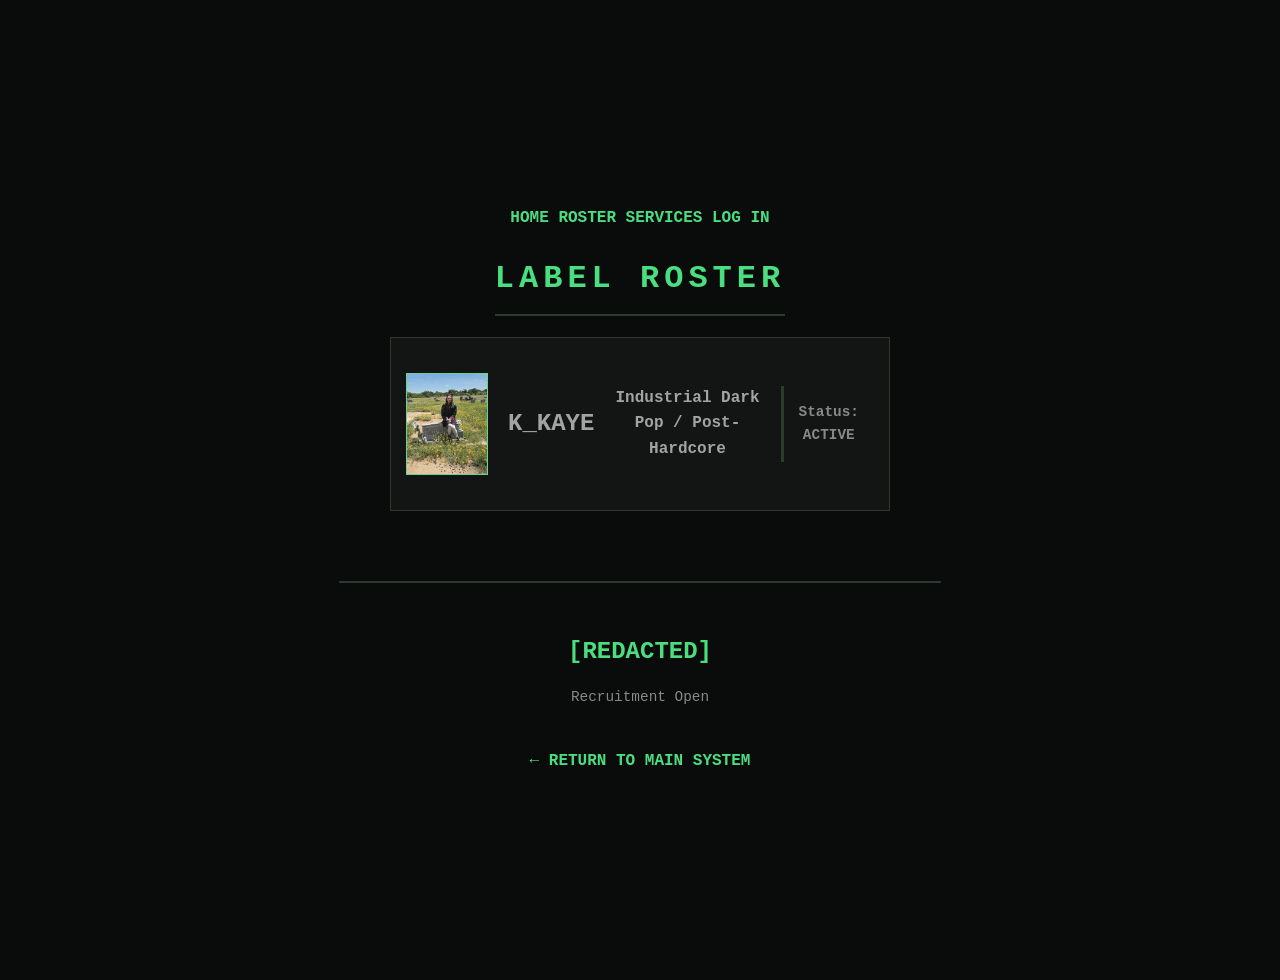
==== artists.html @ aa98f05f "Update artists.html" ====
<!DOCTYPE html>
<html lang="en">
<head>
    <meta charset="UTF-8">
    <title>Sullied Industries | Roster</title>
    <link rel="stylesheet" href="css/style.css">
</head>
<body>
    <nav class="top-nav">
        <a href="index.html">HOME</a>
        <a href="artists.html">ROSTER</a>
        <a href="services.html">SERVICES</a>
        <a href="#" class="nav-login">LOG IN</a>
    </nav>
    
    <h1>LABEL ROSTER</h1>
    
    <a href="K_KAYE.html" class="card-link">
    <div class="artist-card">
        <img src="assets/portraits/K_KAYE.jpg" class="artist-thumb" alt="K_KAYE"
class="artist-info">
        <h2>K_KAYE</h2>
        <p>Industrial Dark Pop / Post-Hardcore</p>
        <p
class="bunker-note">Status: ACTIVE</p>
        </div>
    </div>
    </a>
    <hr style="border: 1px solid #2d3b2d; width: 50%; margin: 30px 0;">

    <div class="artist-list">
        <h2>[REDACTED]</h2>
        <p>Recruitment Open</p>
    </div>

    <br>
    <a href="index.html">← RETURN TO MAIN SYSTEM</a>
</body>
</html>
---- css/style.css ----
:root {
    --bg-color: #0a0c0b;
    --text-color: #a3a3a3;
    --accent-green: #2d3b2d;
    --signal-green: #4ade80;
    --industrial-gray: #333333;
}

body {
    background-color: var(--bg-color);
    color: var(--text-color);
    font-family: 'Courier New', monospace; /* Keeps the technical/typewriter feel */
    line-height: 1.6;
    padding: 40px;
    margin: 0;
}

h1 {
    color: var(--signal-green);
    text-transform: uppercase;
    letter-spacing: 5px;
    border-bottom: 2px solid var(--accent-green);
    padding-bottom: 10px;
}

/* This styles the images in your assets folder */
img {
    max-width: 100%;
    border: 1px solid var(--industrial-gray);
    filter: grayscale(20%) brightness(80%); /* Makes your cemetery shots look moodier */
    margin: 20px 0;
}

.bunker-note {
    background-color: #121513;
    border-left: 3px solid var(--accent-green);
    padding: 15px;
    font-size: 0.9em;
    color: #888;
}

a {
    color: var(--signal-green);
    text-decoration: none;
    font-weight: bold;
}

a:hover {
    text-decoration: underline;
    color: #fff;
}

body {
    background-color: var(--bg-color);
    color: var(--text-color);
    font-family: 'Courier New', monospace;
    line-height: 1.6;
    padding: 40px;
    margin: 0;

    /* --- THE CENTERING MAGIC --- */
    display: flex;
    flex-direction: column;
    align-items: center;
    justify-content: center;
    min-height: 100vh; /* This makes the "center" the middle of the whole screen */
    text-align: center;
}

.artist-list h2 {
    color: var(--signal-green);
    margin-bottom: 5px;
}

.artist-list p {
    font-size: 0.9em;
    color: #888;
}

.artist-card {
    display: flex; /* The magic line that puts them side-by-side */
    align-items: center; /* Centers the text vertically with the photo */
    gap: 20px; /* Space between the photo and the text */
    background: #121513; /* Subtle dark background for the card */
    padding: 15px;
    border: 1px solid #2d3b2d;
    margin-bottom: 20px;
    max-width: 500px; /* Keeps it from stretching too wide */
}

.artist-thumb {
    width: 100px;
    height: 100px;
    object-fit: cover; /* Keeps the photo from looking squashed */
    border: 1px solid var(--signal-green);
    filter: grayscale(30%);
}

/* This removes the blue underline from the whole card */
.card-link {
    text-decoration: none;
    color: inherit;
    display: block; /* Makes the whole area clickable */
    max-width: 500px;
    margin-bottom: 20px;
}

/* This adds a "Glow" or "Highlight" when someone hovers over the box */
.artist-card:hover {
    border-color: var(--signal-green);
    background-color: #1a1e1b; /* Slightly lighter forest black */
    cursor: pointer;
    transition: 0.3s; /* Makes the glow fade in smoothly */
}

.service-card {
    background: #0d0f0e;
    border: 1px solid #333;
    padding: 20px;
    margin: 15px auto;
    max-width: 600px;
    text-align: left;
}

.service-card h3 {
    color: var(--signal-green);
    margin-top: 0;
}

.price {
    display: block;
    font-weight: bold;
    color: #fff;
    margin: 10px 0;
    font-size: 1.2em;
    font-family: monospace;
}

/* --- SERVICES & PRICING GRID --- */
.pricing-grid {
    display: flex;
    flex-wrap: wrap;
    gap: 20px;
    justify-content: center;
    margin: 30px 0;
}

.tier-card {
    background: #0d0f0e;
    border: 1px solid #2d3b2d;
    padding: 20px;
    width: 260px;
    text-align: left;
    transition: 0.3s ease;
    display: flex;
    flex-direction: column;
}

.tier-card:hover {
    border-color: var(--signal-green);
    transform: translateY(-5px);
    background: #141815;
}

.tier-card h3 {
    color: var(--signal-green);
    margin-top: 0;
    font-size: 1.2em;
    letter-spacing: 1px;
}

.tier-price {
    font-size: 1.8em;
    color: #fff;
    margin: 10px 0;
    font-family: monospace;
}

.tier-card p {
    font-size: 0.9em;
    color: #a3a3a3;
    flex-grow: 1; /* Keeps the cards the same height */
}

/* Responsive adjustment for small screens */
@media (max-width: 600px) {
    .tier-card {
        width: 100%;
    }
}
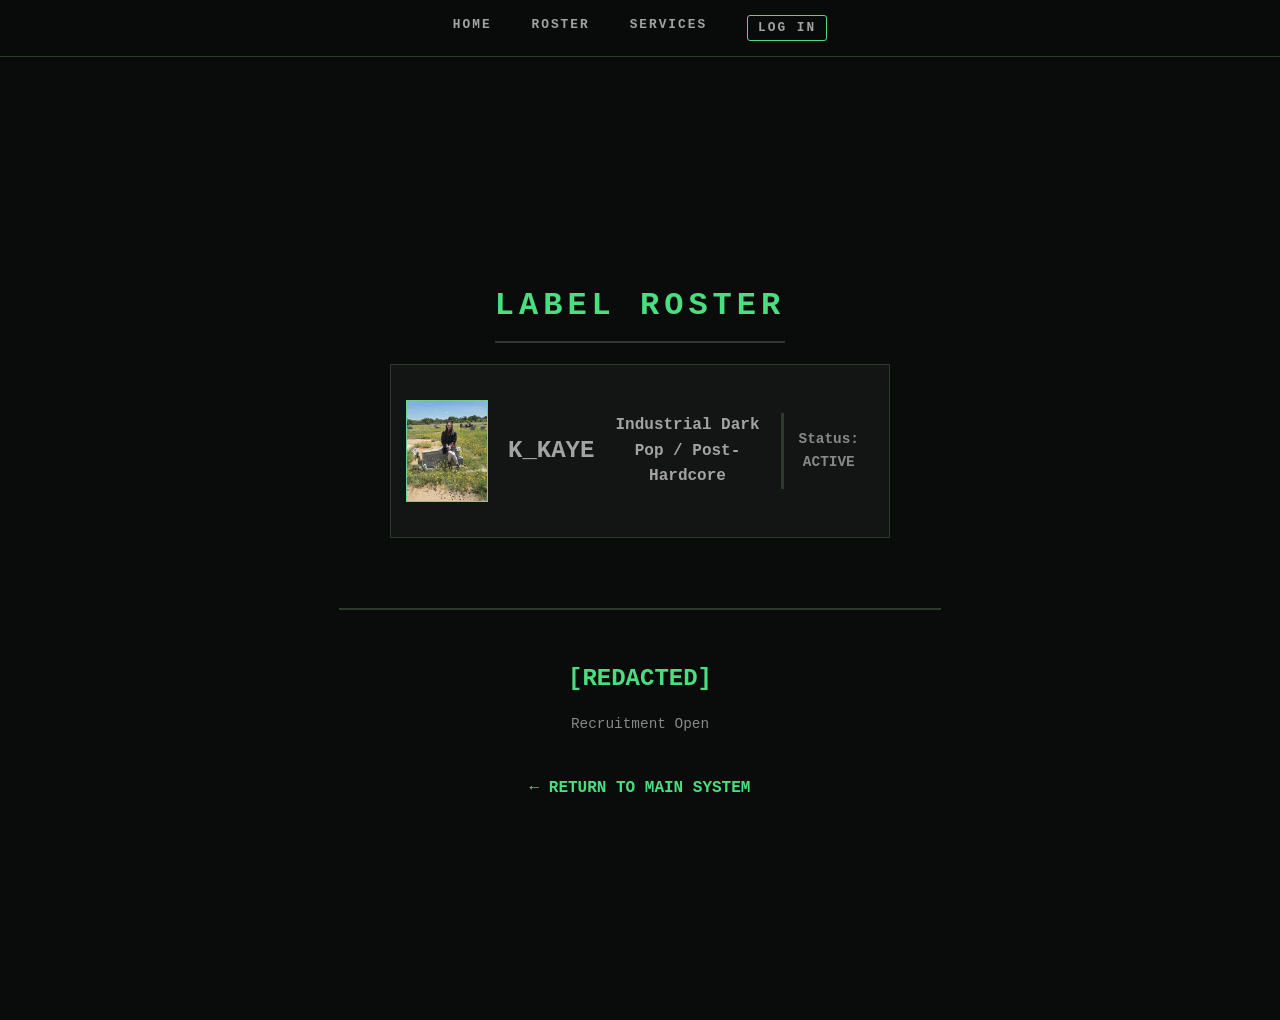
==== commit 74a60930: "Update artists.html" ====
--- a/artists.html
+++ b/artists.html
@@ -12,7 +12,6 @@
         <a href="services.html">SERVICES</a>
         <a href="#" class="nav-login">LOG IN</a>
     </nav>
-    
     <h1>LABEL ROSTER</h1>
     
     <a href="K_KAYE.html" class="card-link">
--- a/css/style.css
+++ b/css/style.css
@@ -188,3 +188,41 @@
         width: 100%;
     }
 }
+
+/* --- TOP NAVIGATION BAR --- */
+.top-nav {
+    position: fixed;
+    top: 0;
+    left: 0;
+    width: 100%;
+    background-color: rgba(10, 12, 11, 0.95); /* Slight transparency */
+    border-bottom: 1px solid var(--accent-green);
+    display: flex;
+    justify-content: center;
+    padding: 15px 0;
+    z-index: 1000; /* Keeps it above everything else */
+}
+
+.top-nav a {
+    color: var(--text-color);
+    text-decoration: none;
+    margin: 0 20px;
+    font-size: 0.8em;
+    letter-spacing: 2px;
+    transition: 0.3s;
+}
+
+.top-nav a:hover {
+    color: var(--signal-green);
+}
+
+.nav-login {
+    border: 1px solid var(--signal-green);
+    padding: 2px 10px;
+    border-radius: 3px;
+}
+
+/* Add this to prevent your content from hiding under the fixed bar */
+body {
+    padding-top: 80px !important; 
+}
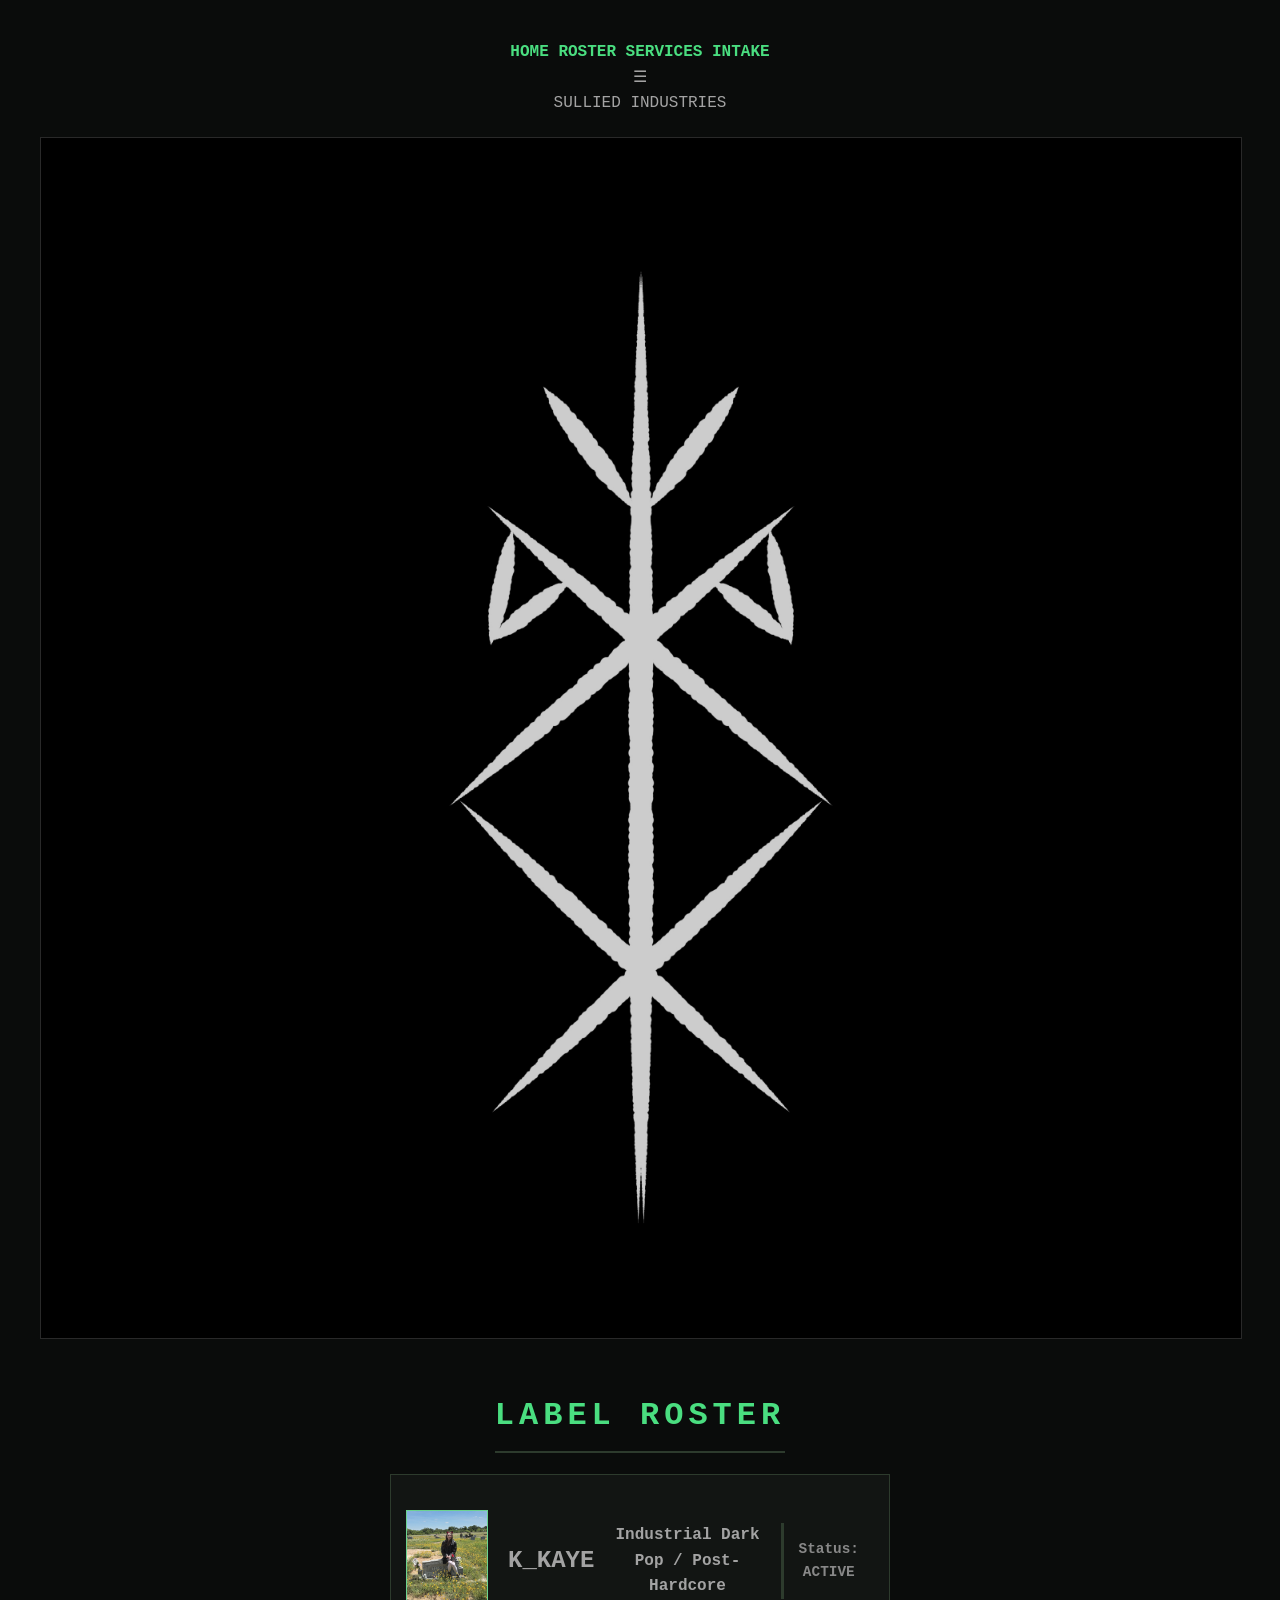
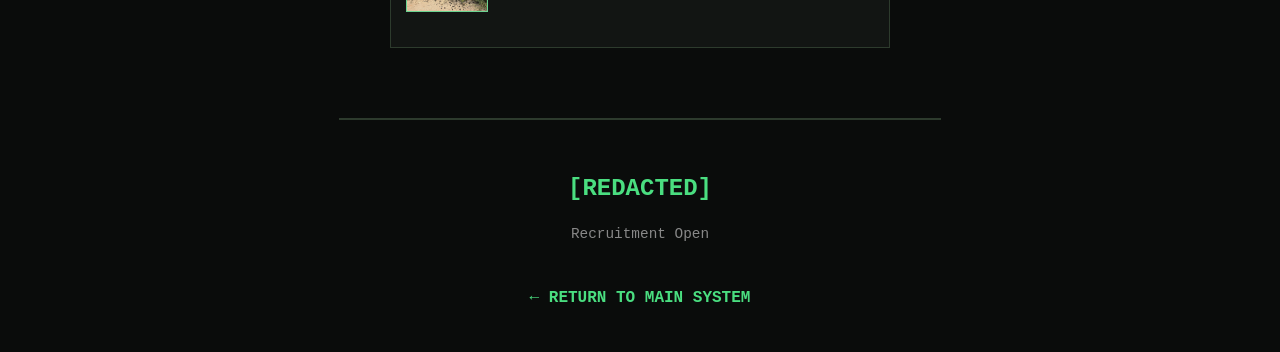
==== commit 4893ef3e: "Update artists.html" ====
--- a/artists.html
+++ b/artists.html
@@ -7,11 +7,21 @@
 </head>
 <body>
     <nav class="top-nav">
-        <a href="index.html">HOME</a>
-        <a href="artists.html">ROSTER</a>
-        <a href="services.html">SERVICES</a>
-        <a href="#" class="nav-login">LOG IN</a>
+        <div class="nav-links" id="navLinks">
+            <a href="index.html">HOME</a>
+            <a href="artists.html">ROSTER</a>
+            <a href="services.html">SERVICES</a>
+            <a href="contact.html">INTAKE</a>
+        </div>
+
+        <div class="menu-icon" onclick="toggleMenu()">☰</div>
+
+        <div class="nav-brand">
+            <span class="brand-name">SULLIED INDUSTRIES</span>
+            <img src="assets/Logo.jpg" alt="Sigil" class="nav-sigil">
+        </div>
     </nav>
+    
     <h1>LABEL ROSTER</h1>
     
     <a href="K_KAYE.html" class="card-link">
--- a/css/style.css
+++ b/css/style.css
@@ -113,29 +113,6 @@
     transition: 0.3s; /* Makes the glow fade in smoothly */
 }
 
-.service-card {
-    background: #0d0f0e;
-    border: 1px solid #333;
-    padding: 20px;
-    margin: 15px auto;
-    max-width: 600px;
-    text-align: left;
-}
-
-.service-card h3 {
-    color: var(--signal-green);
-    margin-top: 0;
-}
-
-.price {
-    display: block;
-    font-weight: bold;
-    color: #fff;
-    margin: 10px 0;
-    font-size: 1.2em;
-    font-family: monospace;
-}
-
 /* --- SERVICES & PRICING GRID --- */
 .pricing-grid {
     display: flex;
@@ -145,6 +122,25 @@
     margin: 30px 0;
 }
 
+.featured-row {
+    display: flex;
+    justify-content: center;
+    width: 100%;
+    margin-bottom: 20px;
+}
+
+.featured-tier {
+    flex: 1 0 100%;
+    width: 100% !important;
+    max-width: 860px;
+    flex-direction: row !important;
+    justify-content: space-between;
+    align-items: center;
+    padding: 25px;
+    border: 2px solid var(--accent-green);
+    box-sizing: border-box;
+}
+
 .tier-card {
     background: #0d0f0e;
     border: 1px solid #2d3b2d;
@@ -162,11 +158,10 @@
     background: #141815;
 }
 
-.tier-card h3 {
-    color: var(--signal-green);
-    margin-top: 0;
-    font-size: 1.2em;
-    letter-spacing: 1px;
+.tier-content {
+    display: flex;
+    flex-direction: column;
+    min-width: 220px;
 }
 
 .tier-price {
@@ -176,53 +171,74 @@
     font-family: monospace;
 }
 
-.tier-card p {
-    font-size: 0.9em;
-    color: #a3a3a3;
-    flex-grow: 1; /* Keeps the cards the same height */
-}
-
-/* Responsive adjustment for small screens */
-@media (max-width: 600px) {
+/* RESPONSIVE DESIGN */
+@media (max-width: 768px) {
+    .featured-tier {
+        flex-direction: column !important;
+        text-align: center;
+    }
     .tier-card {
-        width: 100%;
+        width: 90%;
     }
 }
 
-/* --- TOP NAVIGATION BAR --- */
-.top-nav {
-    position: fixed;
-    top: 0;
-    left: 0;
-    width: 100%;
-    background-color: rgba(10, 12, 11, 0.95); /* Slight transparency */
-    border-bottom: 1px solid var(--accent-green);
-    display: flex;
-    justify-content: center;
-    padding: 15px 0;
-    z-index: 1000; /* Keeps it above everything else */
-}
-
-.top-nav a {
-    color: var(--text-color);
+.intake-form {
+    max-width: 500px;
+    margin: 40px auto;
+    text-align: left;
+    display: flex;
+    flex-direction: column;
+    gap: 15px;
+}
+
+.intake-form label {
+    font-size: 0.7em;
+    letter-spacing: 2px;
+    color: var(--signal-green);
+}
+
+.intake-form input, .intake-form select, .intake-form textarea {
+    background: #0a0c0b;
+    border: 1px solid #2d3b2d;
+    color: #fff;
+    padding: 10px;
+    font-family: monospace;
+}
+
+.intake-form input:focus {
+    outline: none;
+    border-color: var(--signal-green);
+}
+
+.add-on-list {
+    display: flex;
+    flex-direction: column;
+    gap: 10px;
+    margin-top: 15px;
+}
+
+.add-on-item {
+    display: flex;
+    justify-content: space-between;
+    align-items: center;
+    padding: 15px;
+    background: rgba(255, 255, 255, 0.03);
+    border: 1px solid #2d3b2d;
+    color: #fff;
     text-decoration: none;
-    margin: 0 20px;
-    font-size: 0.8em;
-    letter-spacing: 2px;
-    transition: 0.3s;
-}
-
-.top-nav a:hover {
-    color: var(--signal-green);
-}
-
-.nav-login {
+    transition: 0.2s;
+}
+
+.add-on-item:hover {
+    background: rgba(57, 255, 20, 0.05);
+    border-color: var(--signal-green);
+    transform: translateX(5px); /* Subtle shift to show it's active */
+}
+
+.action-tag {
+    font-size: 0.7em;
+    color: var(--signal-green);
     border: 1px solid var(--signal-green);
-    padding: 2px 10px;
-    border-radius: 3px;
-}
-
-/* Add this to prevent your content from hiding under the fixed bar */
-body {
-    padding-top: 80px !important; 
-}
+    padding: 2px 8px;
+    margin-left: 15px;
+}
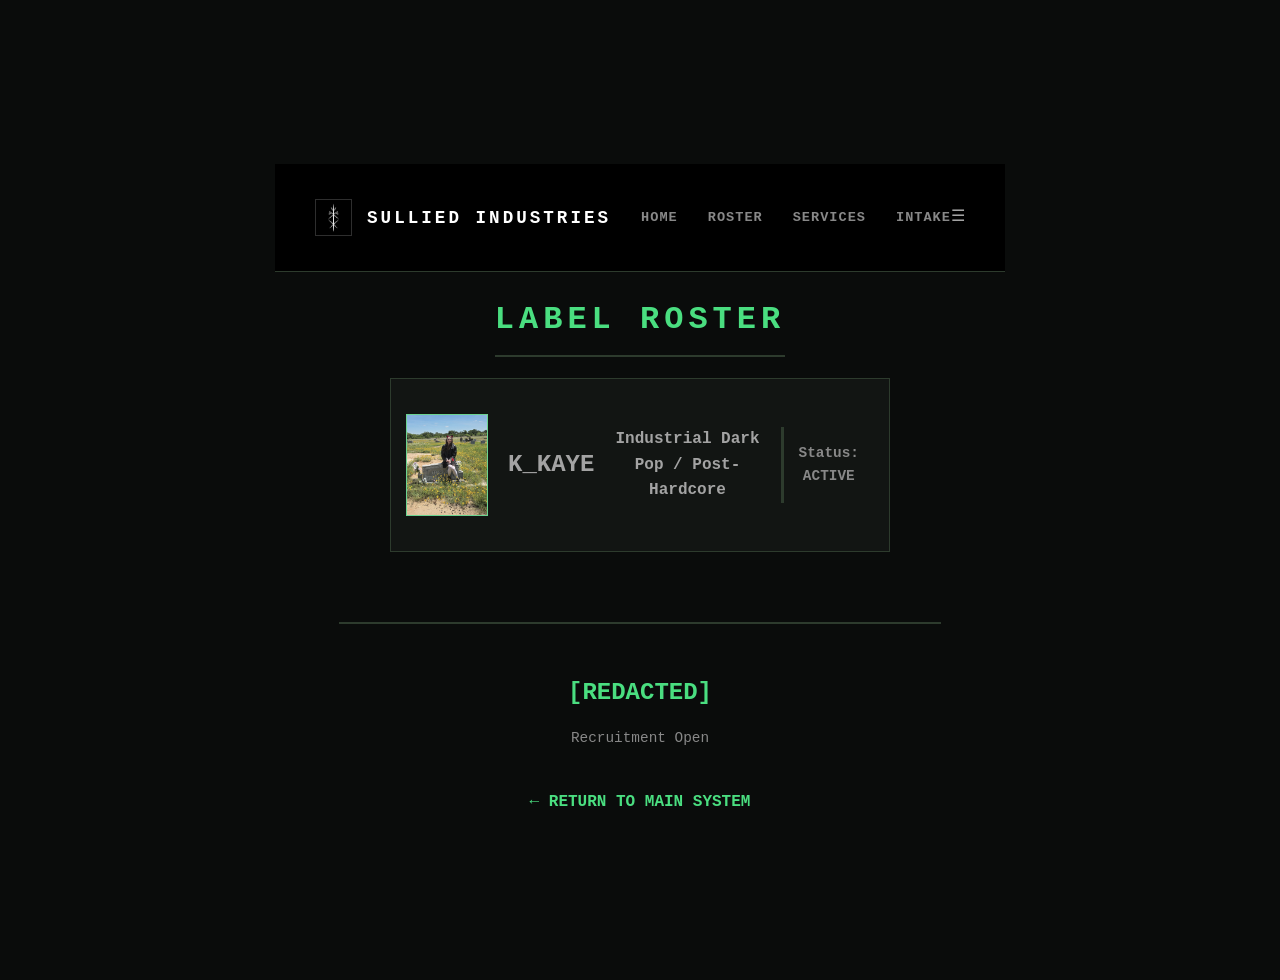
==== commit 0e6eb000: "Update artists.html" ====
--- a/artists.html
+++ b/artists.html
@@ -7,6 +7,11 @@
 </head>
 <body>
     <nav class="top-nav">
+        <div class="nav-brand">
+            <img src="assets/Logo.jpg" alt="Sigil" class="nav-sigil">
+            <span class="brand-name">SULLIED INDUSTRIES</span>
+        </div>
+
         <div class="nav-links" id="navLinks">
             <a href="index.html">HOME</a>
             <a href="artists.html">ROSTER</a>
@@ -15,11 +20,6 @@
         </div>
 
         <div class="menu-icon" onclick="toggleMenu()">☰</div>
-
-        <div class="nav-brand">
-            <span class="brand-name">SULLIED INDUSTRIES</span>
-            <img src="assets/Logo.jpg" alt="Sigil" class="nav-sigil">
-        </div>
     </nav>
     
     <h1>LABEL ROSTER</h1>
@@ -44,5 +44,11 @@
 
     <br>
     <a href="index.html">← RETURN TO MAIN SYSTEM</a>
+<script>
+function toggleMenu() {
+    const nav = document.getElementById('navLinks');
+    nav.classList.toggle('active');
+}
+</script>
 </body>
 </html>
--- a/css/style.css
+++ b/css/style.css
@@ -242,3 +242,94 @@
     padding: 2px 8px;
     margin-left: 15px;
 }
+
+/* Navigation Container */
+.top-nav {
+    display: flex;
+    align-items: center;
+    padding: 15px 40px;
+    background: #000;
+    border-bottom: 1px solid #2d3b2d;
+    position: sticky;
+    top: 0;
+    z-index: 1000;
+}
+
+/* Brand Group (Stays Left) */
+.nav-brand {
+    display: flex;
+    align-items: center;
+    gap: 15px;
+    text-decoration: none;
+}
+
+.nav-sigil {
+    height: 35px; /* Adjust to fit your logo */
+    filter: grayscale(1) brightness(0.9);
+}
+
+.brand-name {
+    font-size: 1.1em;
+    letter-spacing: 3px;
+    color: #fff;
+    font-weight: bold;
+}
+
+/* Links Group (Pushed Right) */
+.nav-links {
+    margin-left: auto; /* This is the magic line that pushes it right */
+    display: flex;
+}
+
+.nav-links a {
+    margin-left: 30px; /* Space between tabs */
+    text-decoration: none;
+    color: #888;
+    font-size: 0.85em;
+    letter-spacing: 1px;
+    transition: 0.3s ease;
+}
+
+.nav-links a:hover {
+    color: var(--signal-green);
+    text-shadow: 0 0 8px var(--signal-green);
+}
+
+/* --- MOBILE ADJUSTMENTS --- */
+@media (max-width: 768px) {
+    .top-nav {
+        padding: 15px 20px;
+    }
+
+    .menu-icon {
+        display: block;
+        margin-left: auto; /* Pushes the hamburger to the right on phones */
+        color: var(--signal-green);
+        cursor: pointer;
+        font-size: 1.5em;
+    }
+
+    .nav-links {
+        display: none; /* Hidden until toggled */
+        flex-direction: column;
+        position: absolute;
+        top: 65px;
+        left: 0;
+        width: 100%;
+        background: #0d0f0e;
+        border-bottom: 1px solid #2d3b2d;
+        padding: 20px 0;
+        margin-left: 0;
+        text-align: center;
+    }
+
+    .nav-links.active {
+        display: flex;
+    }
+
+    .nav-links a {
+        margin: 15px 0;
+        font-size: 1.2em;
+        width: 100%;
+    }
+}
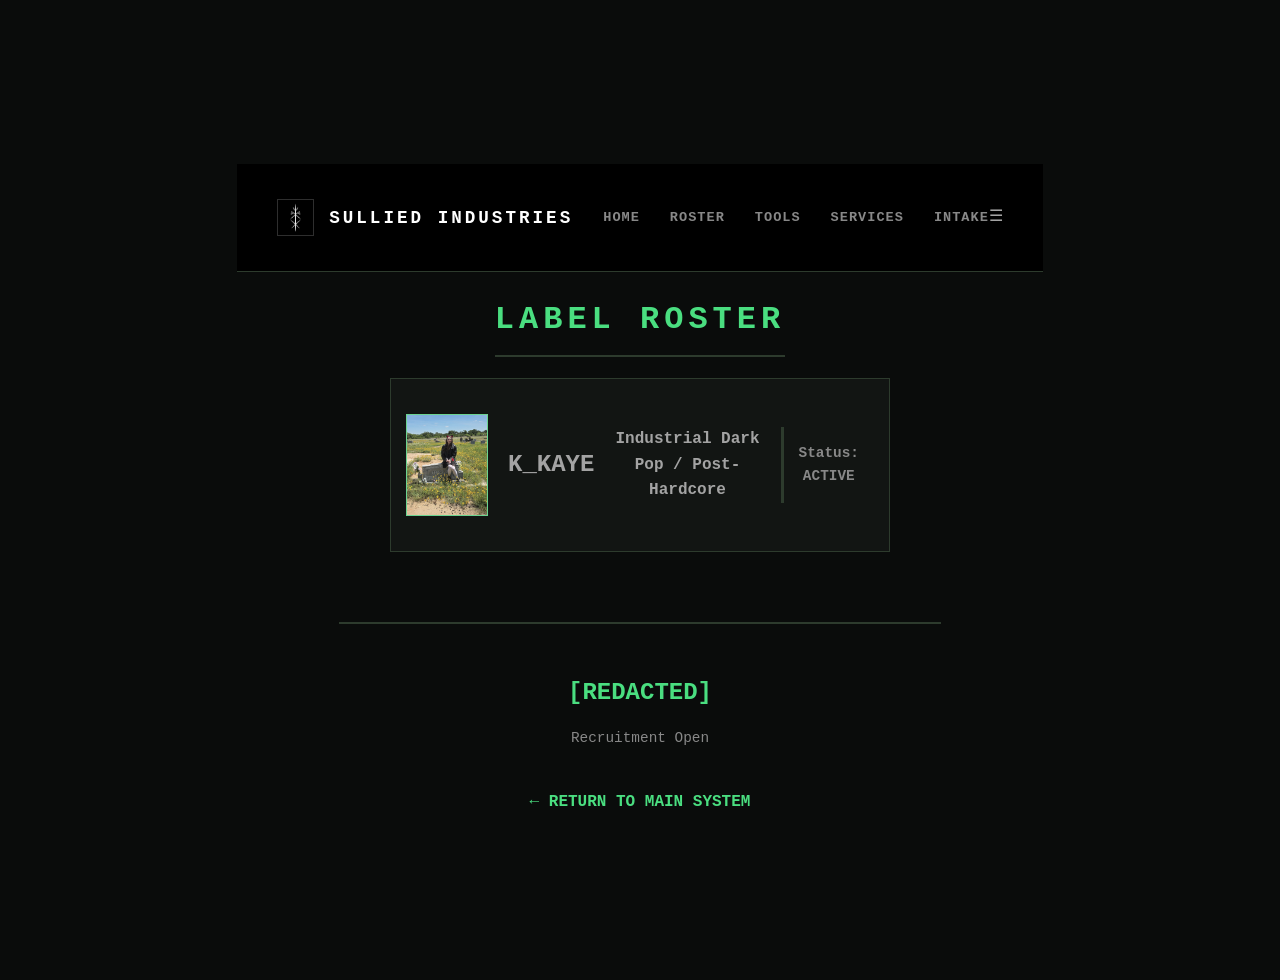
==== commit 24afb592: "Update artists.html" ====
--- a/artists.html
+++ b/artists.html
@@ -15,6 +15,7 @@
         <div class="nav-links" id="navLinks">
             <a href="index.html">HOME</a>
             <a href="artists.html">ROSTER</a>
+            <a href="tools.html">TOOLS</a>
             <a href="services.html">SERVICES</a>
             <a href="contact.html">INTAKE</a>
         </div>
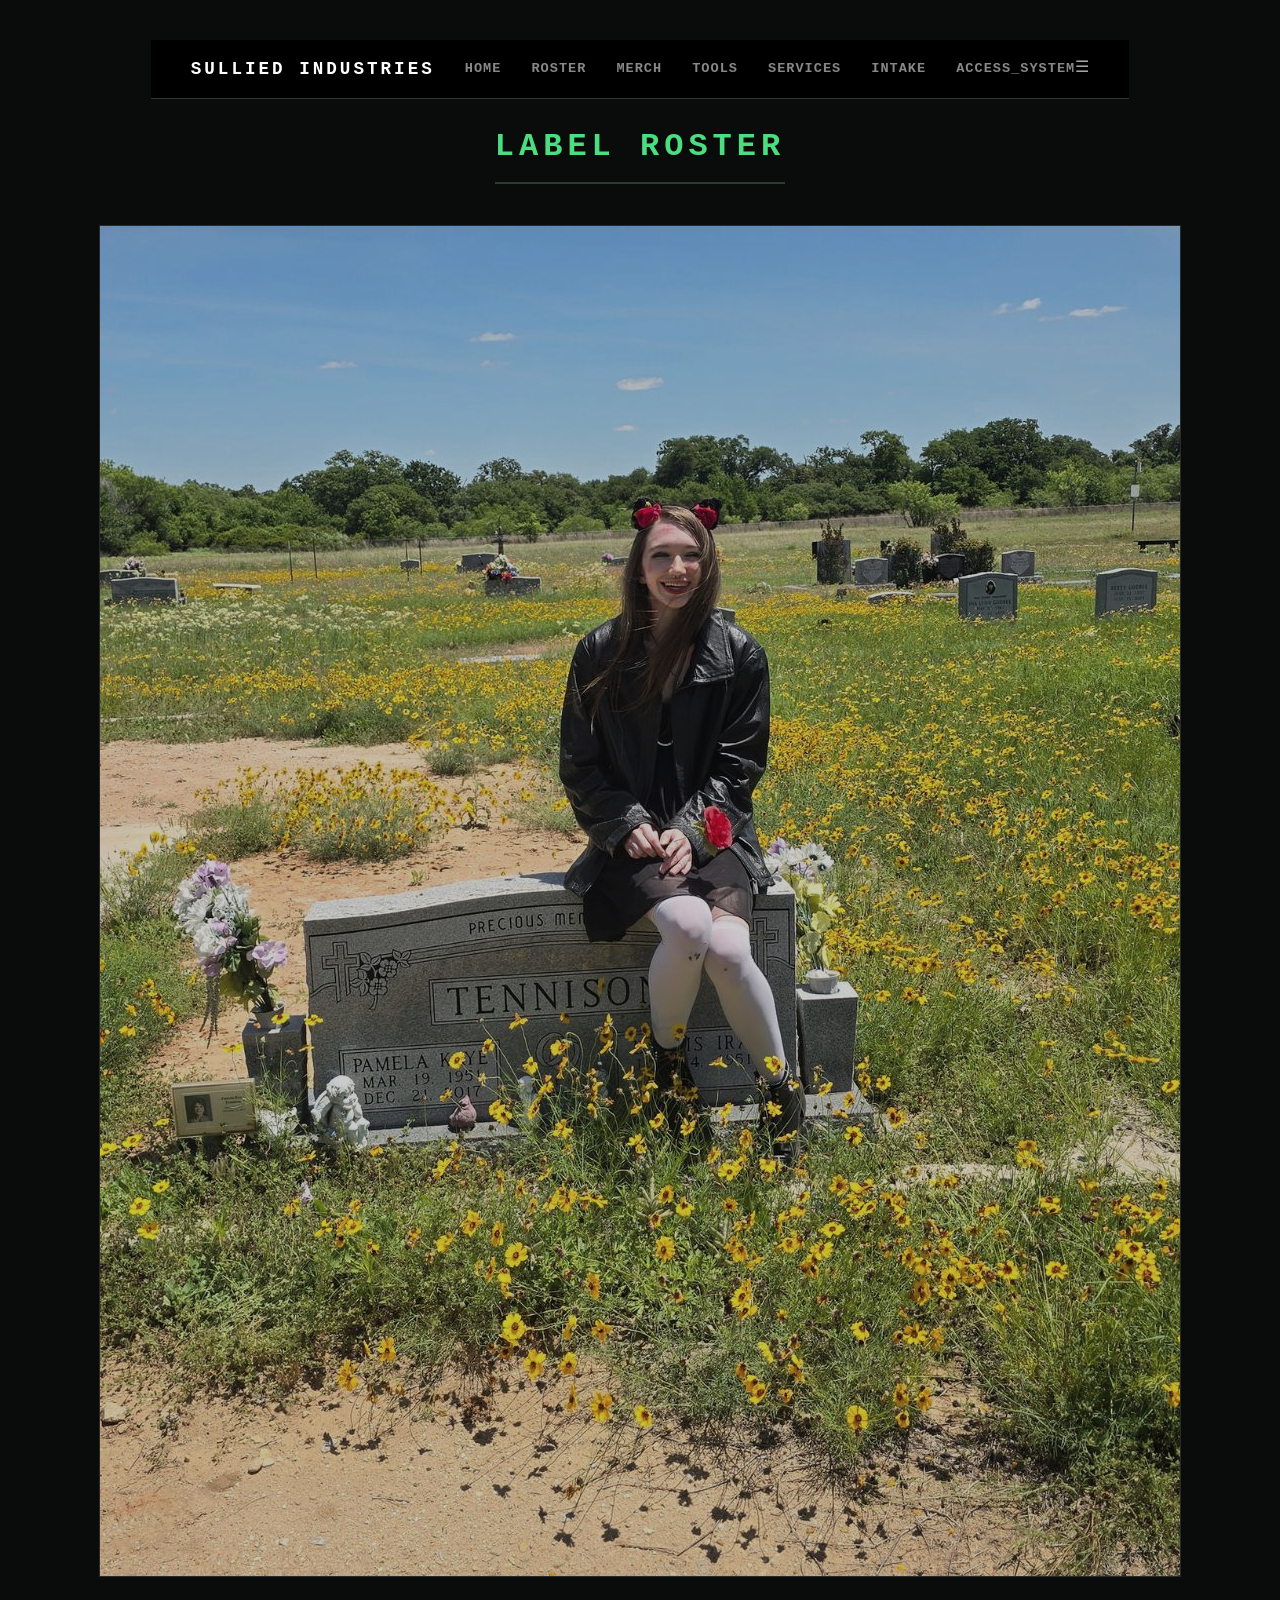
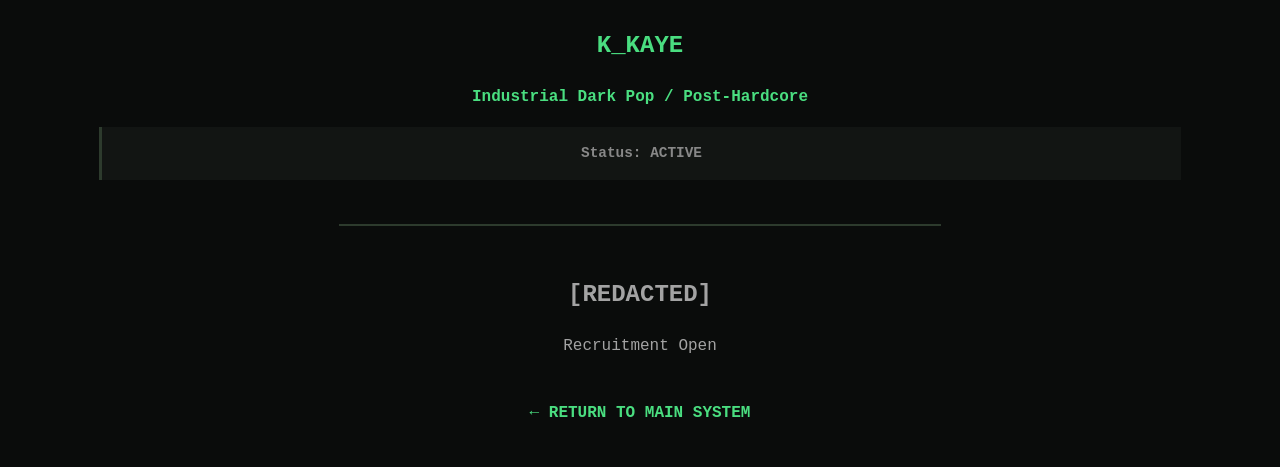
==== commit b2bf4e18: "Update artists.html" ====
--- a/artists.html
+++ b/artists.html
@@ -6,22 +6,15 @@
     <link rel="stylesheet" href="css/style.css">
 </head>
 <body>
-    <nav class="top-nav">
-        <div class="nav-brand">
-            <img src="assets/Logo.jpg" alt="Sigil" class="nav-sigil">
-            <span class="brand-name">SULLIED INDUSTRIES</span>
-        </div>
+<div id="nav-placeholder"></div>
 
-        <div class="nav-links" id="navLinks">
-            <a href="index.html">HOME</a>
-            <a href="artists.html">ROSTER</a>
-            <a href="tools.html">TOOLS</a>
-            <a href="services.html">SERVICES</a>
-            <a href="contact.html">INTAKE</a>
-        </div>
-
-        <div class="menu-icon" onclick="toggleMenu()">☰</div>
-    </nav>
+<script>
+    fetch('nav.html')
+        .then(res => res.text())
+        .then(data => {
+            document.getElementById('nav-placeholder').innerHTML = data;
+        });
+</script>
     
     <h1>LABEL ROSTER</h1>
     
--- a/css/style.css
+++ b/css/style.css
@@ -4,50 +4,6 @@
     --accent-green: #2d3b2d;
     --signal-green: #4ade80;
     --industrial-gray: #333333;
-}
-
-body {
-    background-color: var(--bg-color);
-    color: var(--text-color);
-    font-family: 'Courier New', monospace; /* Keeps the technical/typewriter feel */
-    line-height: 1.6;
-    padding: 40px;
-    margin: 0;
-}
-
-h1 {
-    color: var(--signal-green);
-    text-transform: uppercase;
-    letter-spacing: 5px;
-    border-bottom: 2px solid var(--accent-green);
-    padding-bottom: 10px;
-}
-
-/* This styles the images in your assets folder */
-img {
-    max-width: 100%;
-    border: 1px solid var(--industrial-gray);
-    filter: grayscale(20%) brightness(80%); /* Makes your cemetery shots look moodier */
-    margin: 20px 0;
-}
-
-.bunker-note {
-    background-color: #121513;
-    border-left: 3px solid var(--accent-green);
-    padding: 15px;
-    font-size: 0.9em;
-    color: #888;
-}
-
-a {
-    color: var(--signal-green);
-    text-decoration: none;
-    font-weight: bold;
-}
-
-a:hover {
-    text-decoration: underline;
-    color: #fff;
 }
 
 body {
@@ -67,119 +23,39 @@
     text-align: center;
 }
 
-.artist-list h2 {
-    color: var(--signal-green);
-    margin-bottom: 5px;
-}
-
-.artist-list p {
+h1 {
+    color: var(--signal-green);
+    text-transform: uppercase;
+    letter-spacing: 5px;
+    border-bottom: 2px solid var(--accent-green);
+    padding-bottom: 10px;
+}
+
+/* This styles the images in your assets folder */
+img {
+    max-width: 100%;
+    border: 1px solid var(--industrial-gray);
+    filter: grayscale(20%) brightness(80%); /* Makes your cemetery shots look moodier */
+    margin: 20px 0;
+}
+
+.bunker-note {
+    background-color: #121513;
+    border-left: 3px solid var(--accent-green);
+    padding: 15px;
     font-size: 0.9em;
     color: #888;
 }
 
-.artist-card {
-    display: flex; /* The magic line that puts them side-by-side */
-    align-items: center; /* Centers the text vertically with the photo */
-    gap: 20px; /* Space between the photo and the text */
-    background: #121513; /* Subtle dark background for the card */
-    padding: 15px;
-    border: 1px solid #2d3b2d;
-    margin-bottom: 20px;
-    max-width: 500px; /* Keeps it from stretching too wide */
-}
-
-.artist-thumb {
-    width: 100px;
-    height: 100px;
-    object-fit: cover; /* Keeps the photo from looking squashed */
-    border: 1px solid var(--signal-green);
-    filter: grayscale(30%);
-}
-
-/* This removes the blue underline from the whole card */
-.card-link {
-    text-decoration: none;
-    color: inherit;
-    display: block; /* Makes the whole area clickable */
-    max-width: 500px;
-    margin-bottom: 20px;
-}
-
-/* This adds a "Glow" or "Highlight" when someone hovers over the box */
-.artist-card:hover {
-    border-color: var(--signal-green);
-    background-color: #1a1e1b; /* Slightly lighter forest black */
-    cursor: pointer;
-    transition: 0.3s; /* Makes the glow fade in smoothly */
-}
-
-/* --- SERVICES & PRICING GRID --- */
-.pricing-grid {
-    display: flex;
-    flex-wrap: wrap;
-    gap: 20px;
-    justify-content: center;
-    margin: 30px 0;
-}
-
-.featured-row {
-    display: flex;
-    justify-content: center;
-    width: 100%;
-    margin-bottom: 20px;
-}
-
-.featured-tier {
-    flex: 1 0 100%;
-    width: 100% !important;
-    max-width: 860px;
-    flex-direction: row !important;
-    justify-content: space-between;
-    align-items: center;
-    padding: 25px;
-    border: 2px solid var(--accent-green);
-    box-sizing: border-box;
-}
-
-.tier-card {
-    background: #0d0f0e;
-    border: 1px solid #2d3b2d;
-    padding: 20px;
-    width: 260px;
-    text-align: left;
-    transition: 0.3s ease;
-    display: flex;
-    flex-direction: column;
-}
-
-.tier-card:hover {
-    border-color: var(--signal-green);
-    transform: translateY(-5px);
-    background: #141815;
-}
-
-.tier-content {
-    display: flex;
-    flex-direction: column;
-    min-width: 220px;
-}
-
-.tier-price {
-    font-size: 1.8em;
-    color: #fff;
-    margin: 10px 0;
-    font-family: monospace;
-}
-
-/* RESPONSIVE DESIGN */
-@media (max-width: 768px) {
-    .featured-tier {
-        flex-direction: column !important;
-        text-align: center;
-    }
-    .tier-card {
-        width: 90%;
-    }
+a {
+    color: var(--signal-green);
+    text-decoration: none;
+    font-weight: bold;
+}
+
+a:hover {
+    text-decoration: underline;
+    color: #fff;
 }
 
 .intake-form {
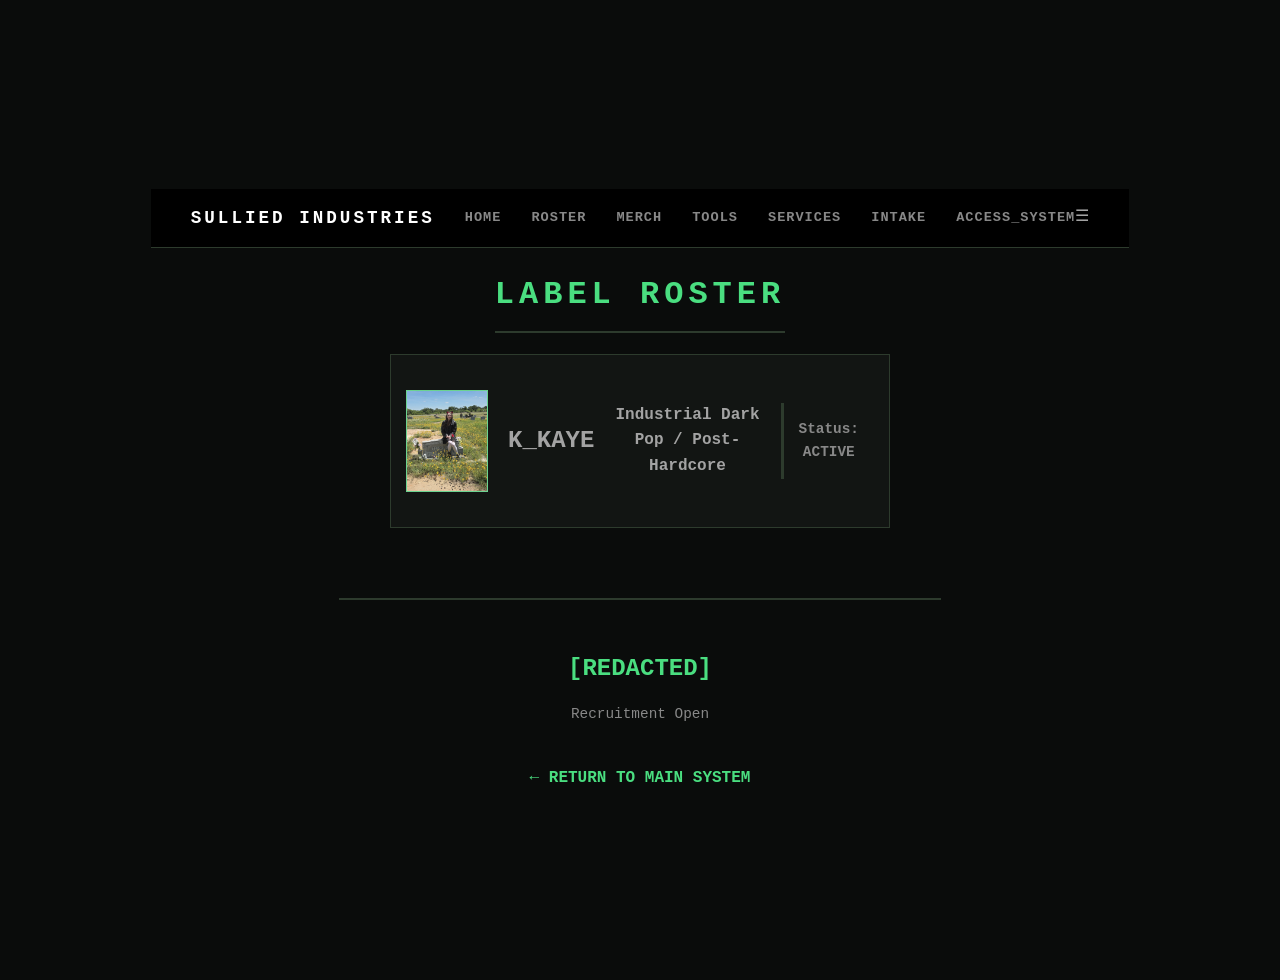
==== commit 50a994f6: "Update artists.html" ====
--- a/artists.html
+++ b/artists.html
@@ -4,6 +4,7 @@
     <meta charset="UTF-8">
     <title>Sullied Industries | Roster</title>
     <link rel="stylesheet" href="css/style.css">
+    <link rel="stylesheet" href="css/artists-style.css"> 
 </head>
 <body>
 <div id="nav-placeholder"></div>
--- a/css/artists-style.css
+++ b/css/artists-style.css
@@ -0,0 +1,45 @@
+.artist-list h2 {
+    color: var(--signal-green);
+    margin-bottom: 5px;
+}
+
+.artist-list p {
+    font-size: 0.9em;
+    color: #888;
+}
+
+.artist-card {
+    display: flex; /* The magic line that puts them side-by-side */
+    align-items: center; /* Centers the text vertically with the photo */
+    gap: 20px; /* Space between the photo and the text */
+    background: #121513; /* Subtle dark background for the card */
+    padding: 15px;
+    border: 1px solid #2d3b2d;
+    margin-bottom: 20px;
+    max-width: 500px; /* Keeps it from stretching too wide */
+}
+
+.artist-thumb {
+    width: 100px;
+    height: 100px;
+    object-fit: cover; /* Keeps the photo from looking squashed */
+    border: 1px solid var(--signal-green);
+    filter: grayscale(30%);
+}
+
+/* This removes the blue underline from the whole card */
+.card-link {
+    text-decoration: none;
+    color: inherit;
+    display: block; /* Makes the whole area clickable */
+    max-width: 500px;
+    margin-bottom: 20px;
+}
+
+/* This adds a "Glow" or "Highlight" when someone hovers over the box */
+.artist-card:hover {
+    border-color: var(--signal-green);
+    background-color: #1a1e1b; /* Slightly lighter forest black */
+    cursor: pointer;
+    transition: 0.3s; /* Makes the glow fade in smoothly */
+}
